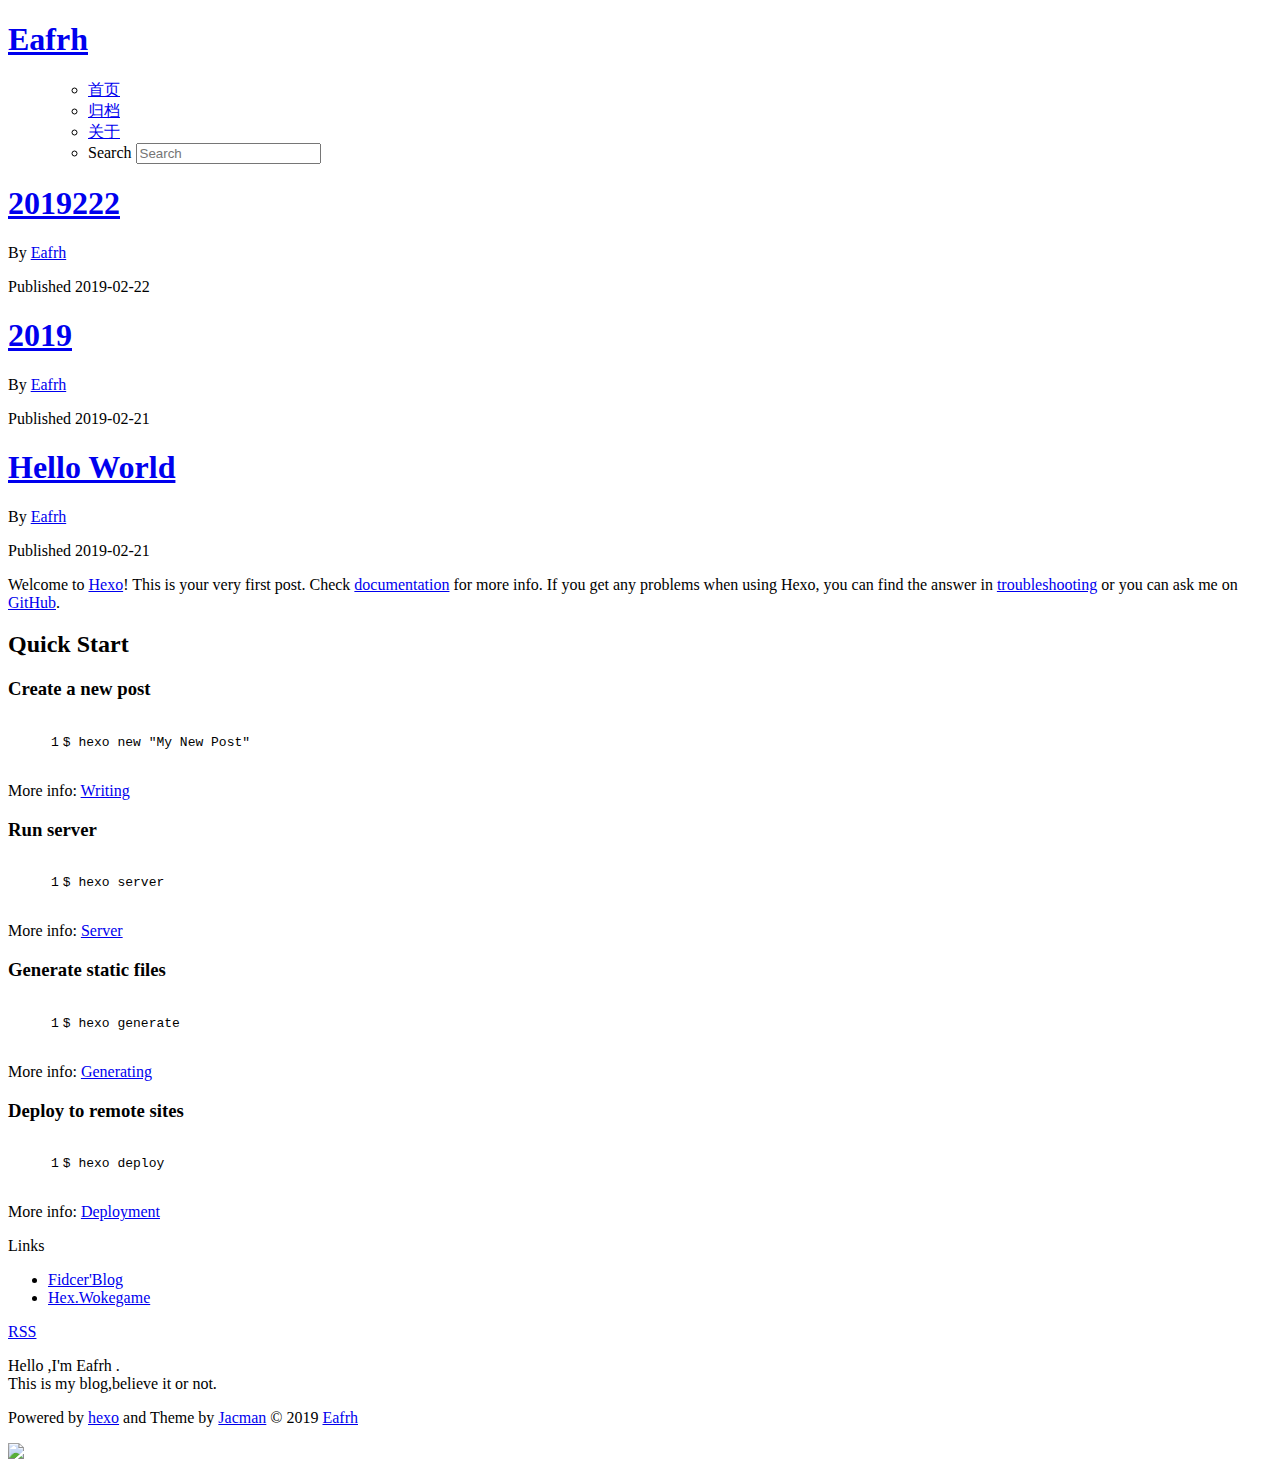
==== index.html @ 582aca59 "Site updated: 2019-02-23 19:13:22" ====
<!DOCTYPE HTML>
<html>
<head><meta name="generator" content="Hexo 3.8.0">
  <meta charset="UTF-8">
  
    <title>Eafrh</title>
    <meta name="viewport" content="width=device-width, initial-scale=1,user-scalable=no">
    
    <meta name="author" content="Eafrh">
    

    
    <meta property="og:type" content="website">
<meta property="og:title" content="Eafrh">
<meta property="og:url" content="http://yoursite.com/index.html">
<meta property="og:site_name" content="Eafrh">
<meta property="og:locale" content="default">
<meta name="twitter:card" content="summary">
<meta name="twitter:title" content="Eafrh">

    
    <link rel="alternative" href="/atom.xml" title="Eafrh" type="application/atom+xml">
    
    
    <link rel="icon" href="/img/earth.ico">
    
    
    <link rel="apple-touch-icon" href="/img/earth.icns">
    <link rel="apple-touch-icon-precomposed" href="/img/earth.icns">
    
    <link rel="stylesheet" href="/css/style.css">
</head>
</html>
  <body>
    <header>
      
<div>
		
			<div id="textlogo">
				<h1 class="site-name"><a href="/" title="Eafrh">Eafrh</a></h1>
				<h2 class="blog-motto"></h2>
			</div>
			<div class="navbar"><a class="navbutton navmobile" href="#" title="Menu">
			</a></div>
			<nav class="animated">
				<ul>
					<ul>
					 
						<li><a href="/">首页</a></li>
					
						<li><a href="/archives">归档</a></li>
					
						<li><a href="/about">关于</a></li>
					
					<li>
 					
					<form class="search" action="//google.com/search" method="get" accept-charset="utf-8">
						<label>Search</label>
						<input type="search" id="search" name="q" autocomplete="off" maxlength="20" placeholder="Search">
						<input type="hidden" name="q" value="site:yoursite.com">
					</form>
					
					</li>
				</ul>
			</ul></nav>			
</div>
    </header>
    <div id="container">
      <div id="main">

   
    
    <article class="post-expand post" itemprop="articleBody"> 
        <header class="article-info clearfix">
  <h1 itemprop="name">
    
      <a href="/2019/02/22/2019222/" title="2019222" itemprop="url">2019222</a>
  </h1>
  <p class="article-author">By
       
		<a href="/about" title="Eafrh" target="_blank" itemprop="author">Eafrh</a>
		
  </p><p class="article-time">
    <time datetime="2019-02-21T16:17:32.000Z" itemprop="datePublished"> Published 2019-02-22</time>
    
  </p>
</header>
    <div class="article-content">
        
        
        
        
        <p class="article-more-link">
          
       </p>
    </div>
    <footer class="article-footer clearfix">
<div class="article-catetags">


</div>




<div class="comments-count">
	
</div>

</footer>


    </article>






   
    
    <article class="post-expand post" itemprop="articleBody"> 
        <header class="article-info clearfix">
  <h1 itemprop="name">
    
      <a href="/2019/02/21/2019/" title="2019" itemprop="url">2019</a>
  </h1>
  <p class="article-author">By
       
		<a href="/about" title="Eafrh" target="_blank" itemprop="author">Eafrh</a>
		
  </p><p class="article-time">
    <time datetime="2019-02-21T15:15:10.000Z" itemprop="datePublished"> Published 2019-02-21</time>
    
  </p>
</header>
    <div class="article-content">
        
        
        
        
        <p class="article-more-link">
          
       </p>
    </div>
    <footer class="article-footer clearfix">
<div class="article-catetags">


</div>




<div class="comments-count">
	
</div>

</footer>


    </article>






   
    
    <article class="post-expand post" itemprop="articleBody"> 
        <header class="article-info clearfix">
  <h1 itemprop="name">
    
      <a href="/2019/02/21/hello-world/" title="Hello World" itemprop="url">Hello World</a>
  </h1>
  <p class="article-author">By
       
		<a href="/about" title="Eafrh" target="_blank" itemprop="author">Eafrh</a>
		
  </p><p class="article-time">
    <time datetime="2019-02-21T15:05:26.982Z" itemprop="datePublished"> Published 2019-02-21</time>
    
  </p>
</header>
    <div class="article-content">
        
        <p>Welcome to <a href="https://hexo.io/" target="_blank" rel="noopener">Hexo</a>! This is your very first post. Check <a href="https://hexo.io/docs/" target="_blank" rel="noopener">documentation</a> for more info. If you get any problems when using Hexo, you can find the answer in <a href="https://hexo.io/docs/troubleshooting.html" target="_blank" rel="noopener">troubleshooting</a> or you can ask me on <a href="https://github.com/hexojs/hexo/issues" target="_blank" rel="noopener">GitHub</a>.</p>
<h2 id="Quick-Start"><a href="#Quick-Start" class="headerlink" title="Quick Start"></a>Quick Start</h2><h3 id="Create-a-new-post"><a href="#Create-a-new-post" class="headerlink" title="Create a new post"></a>Create a new post</h3><figure class="highlight bash"><table><tr><td class="gutter"><pre><span class="line">1</span><br></pre></td><td class="code"><pre><span class="line">$ hexo new <span class="string">"My New Post"</span></span><br></pre></td></tr></table></figure>
<p>More info: <a href="https://hexo.io/docs/writing.html" target="_blank" rel="noopener">Writing</a></p>
<h3 id="Run-server"><a href="#Run-server" class="headerlink" title="Run server"></a>Run server</h3><figure class="highlight bash"><table><tr><td class="gutter"><pre><span class="line">1</span><br></pre></td><td class="code"><pre><span class="line">$ hexo server</span><br></pre></td></tr></table></figure>
<p>More info: <a href="https://hexo.io/docs/server.html" target="_blank" rel="noopener">Server</a></p>
<h3 id="Generate-static-files"><a href="#Generate-static-files" class="headerlink" title="Generate static files"></a>Generate static files</h3><figure class="highlight bash"><table><tr><td class="gutter"><pre><span class="line">1</span><br></pre></td><td class="code"><pre><span class="line">$ hexo generate</span><br></pre></td></tr></table></figure>
<p>More info: <a href="https://hexo.io/docs/generating.html" target="_blank" rel="noopener">Generating</a></p>
<h3 id="Deploy-to-remote-sites"><a href="#Deploy-to-remote-sites" class="headerlink" title="Deploy to remote sites"></a>Deploy to remote sites</h3><figure class="highlight bash"><table><tr><td class="gutter"><pre><span class="line">1</span><br></pre></td><td class="code"><pre><span class="line">$ hexo deploy</span><br></pre></td></tr></table></figure>
<p>More info: <a href="https://hexo.io/docs/deployment.html" target="_blank" rel="noopener">Deployment</a></p>

        
        
        <p class="article-more-link">
          
       </p>
    </div>
    <footer class="article-footer clearfix">
<div class="article-catetags">


</div>




<div class="comments-count">
	
</div>

</footer>


    </article>







</div>
      <div class="openaside"><a class="navbutton" href="#" title="Show Sidebar"></a></div>

<div id="asidepart">
<div class="closeaside"><a class="closebutton" href="#" title="Hide Sidebar"></a></div>
<aside class="clearfix">

  


  

  

  <div class="linkslist">
  <p class="asidetitle">Links</p>
    <ul>
        
          <li>
            
            	<a href="https://vuln.top" target="_blank" title="A student">Fidcer&#39;Blog</a>
            
          </li>
        
          <li>
            
            	<a href="http://hex.wokegame.com" target="_blank" title="Hex.Wokegame">Hex.Wokegame</a>
            
          </li>
        
    </ul>
</div>

  


  <div class="rsspart">
	<a href="/atom.xml" target="_blank" title="rss">RSS</a>
</div>

</aside>
</div>
    </div>
    <footer><div id="footer">
	
	<div class="line">
		<span></span>
		<div class="author"></div>
	</div>
	
	
	<section class="info">
		<p> Hello ,I&#39;m Eafrh . <br>
			This is my blog,believe it or not.</p>
	</section>
	 
	<div class="social-font">
		
		
		
		
		
		
		
		
		
		
	</div>
			
		

		<p class="copyright">
		Powered by <a href="http://hexo.io" target="_blank" title="hexo">hexo</a> and Theme by <a href="https://github.com/wuchong/jacman" target="_blank" title="Jacman">Jacman</a> © 2019 
		
		<a href="/about" target="_blank" title="Eafrh">Eafrh</a>
		
		
		</p>
</div>
</footer>
    <script src="/js/jquery-2.0.3.min.js"></script>
<script src="/js/jquery.imagesloaded.min.js"></script>
<script src="/js/gallery.js"></script>
<script src="/js/jquery.qrcode-0.12.0.min.js"></script>

<script type="text/javascript">
$(document).ready(function(){ 
  $('.navbar').click(function(){
    $('header nav').toggleClass('shownav');
  });
  var myWidth = 0;
  function getSize(){
    if( typeof( window.innerWidth ) == 'number' ) {
      myWidth = window.innerWidth;
    } else if( document.documentElement && document.documentElement.clientWidth) {
      myWidth = document.documentElement.clientWidth;
    };
  };
  var m = $('#main'),
      a = $('#asidepart'),
      c = $('.closeaside'),
      o = $('.openaside');
  c.click(function(){
    a.addClass('fadeOut').css('display', 'none');
    o.css('display', 'block').addClass('fadeIn');
    m.addClass('moveMain');
  });
  o.click(function(){
    o.css('display', 'none').removeClass('beforeFadeIn');
    a.css('display', 'block').removeClass('fadeOut').addClass('fadeIn');      
    m.removeClass('moveMain');
  });
  $(window).scroll(function(){
    o.css("top",Math.max(80,260-$(this).scrollTop()));
  });
  
  $(window).resize(function(){
    getSize(); 
    if (myWidth >= 1024) {
      $('header nav').removeClass('shownav');
    }else{
      m.removeClass('moveMain');
      a.css('display', 'block').removeClass('fadeOut');
      o.css('display', 'none');
        
    }
  });
});
</script>












<link rel="stylesheet" href="/fancybox/jquery.fancybox.css" media="screen" type="text/css">
<script src="/fancybox/jquery.fancybox.pack.js"></script>
<script type="text/javascript">
$(document).ready(function(){ 
  $('.article-content').each(function(i){
    $(this).find('img').each(function(){
      if ($(this).parent().hasClass('fancybox')) return;
      var alt = this.alt;
      if (alt) $(this).after('<span class="caption">' + alt + '</span>');
      $(this).wrap('<a href="' + this.src + '" title="' + alt + '" class="fancybox"></a>');
    });
    $(this).find('.fancybox').each(function(){
      $(this).attr('rel', 'article' + i);
    });
  });
  if($.fancybox){
    $('.fancybox').fancybox();
  }
}); 
</script>



<!-- Analytics Begin -->





<!-- Analytics End -->

<!-- Totop Begin -->

	<div id="totop">
	<a title="Back to Top"><img src="/img/scrollup.png"></a>
	</div>
	<script src="/js/totop.js"></script>

<!-- Totop End -->

<!-- MathJax Begin -->
<!-- mathjax config similar to math.stackexchange -->


<!-- MathJax End -->

<!-- Tiny_search Begin -->

<!-- Tiny_search End -->

  </body>
 </html>
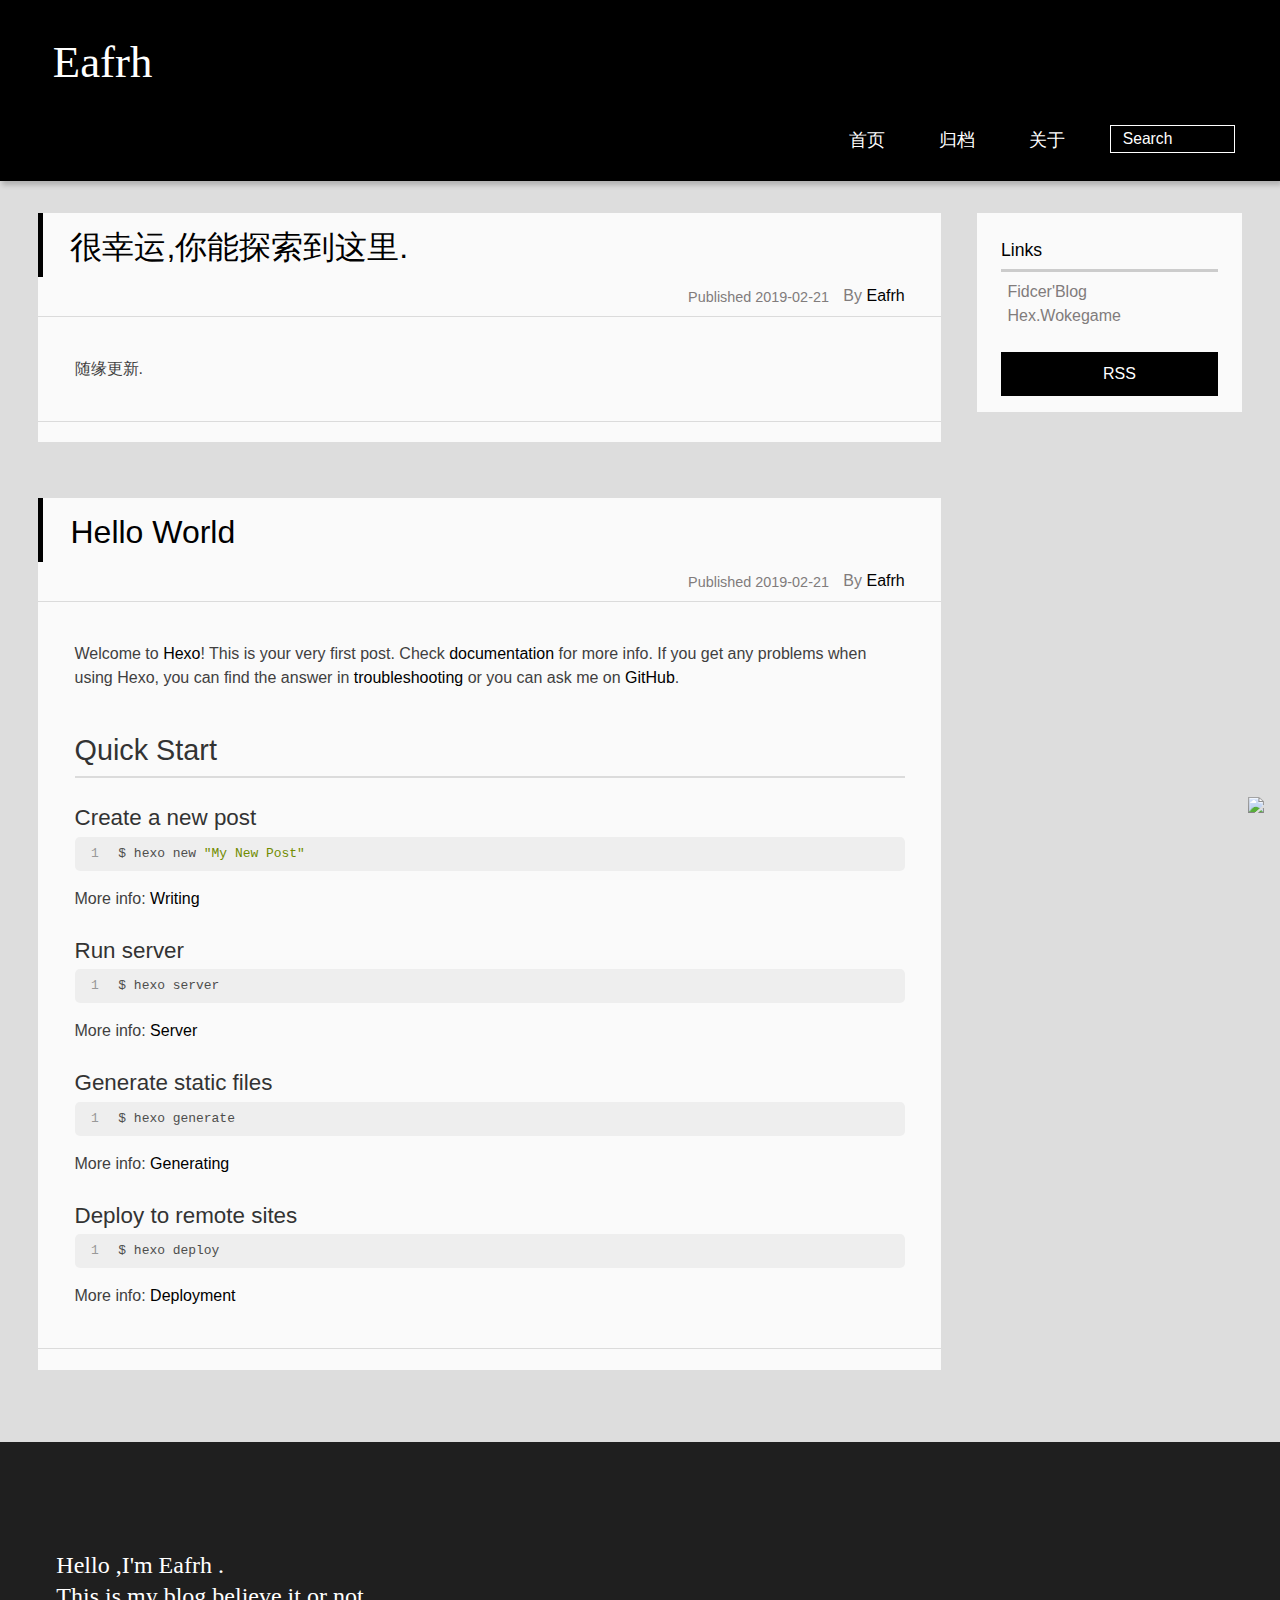
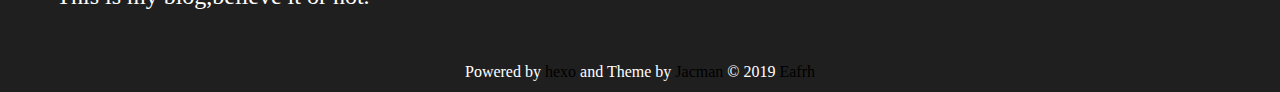
==== commit 88b2908d: "Site updated: 2019-02-23 19:33:35" ====
--- a/index.html
+++ b/index.html
@@ -75,69 +75,21 @@
         <header class="article-info clearfix">
   <h1 itemprop="name">
     
-      <a href="/2019/02/22/2019222/" title="2019222" itemprop="url">2019222</a>
+      <a href="/2019/02/21/2019/" title="很幸运,你能探索到这里." itemprop="url">很幸运,你能探索到这里.</a>
   </h1>
   <p class="article-author">By
        
 		<a href="/about" title="Eafrh" target="_blank" itemprop="author">Eafrh</a>
 		
   </p><p class="article-time">
-    <time datetime="2019-02-21T16:17:32.000Z" itemprop="datePublished"> Published 2019-02-22</time>
+    <time datetime="2019-02-21T15:15:10.000Z" itemprop="datePublished"> Published 2019-02-21</time>
     
   </p>
 </header>
     <div class="article-content">
         
-        
-        
-        
-        <p class="article-more-link">
-          
-       </p>
-    </div>
-    <footer class="article-footer clearfix">
-<div class="article-catetags">
-
-
-</div>
-
-
-
-
-<div class="comments-count">
-	
-</div>
-
-</footer>
-
-
-    </article>
-
-
-
-
-
-
-   
-    
-    <article class="post-expand post" itemprop="articleBody"> 
-        <header class="article-info clearfix">
-  <h1 itemprop="name">
-    
-      <a href="/2019/02/21/2019/" title="2019" itemprop="url">2019</a>
-  </h1>
-  <p class="article-author">By
-       
-		<a href="/about" title="Eafrh" target="_blank" itemprop="author">Eafrh</a>
-		
-  </p><p class="article-time">
-    <time datetime="2019-02-21T15:15:10.000Z" itemprop="datePublished"> Published 2019-02-21</time>
-    
-  </p>
-</header>
-    <div class="article-content">
-        
-        
+        <p>随缘更新.</p>
+
         
         
         <p class="article-more-link">
@@ -259,9 +211,6 @@
     </ul>
 </div>
 
-  
-
-
   <div class="rsspart">
 	<a href="/atom.xml" target="_blank" title="rss">RSS</a>
 </div>
@@ -270,11 +219,6 @@
 </div>
     </div>
     <footer><div id="footer">
-	
-	<div class="line">
-		<span></span>
-		<div class="author"></div>
-	</div>
 	
 	
 	<section class="info">
--- a/css/style.css
+++ b/css/style.css
@@ -0,0 +1,2360 @@
+html,
+body,
+div,
+span,
+applet,
+object,
+iframe,
+h1,
+h2,
+h3,
+h4,
+h5,
+h6,
+p,
+blockquote,
+pre,
+a,
+abbr,
+acronym,
+address,
+big,
+cite,
+code,
+del,
+dfn,
+em,
+img,
+ins,
+kbd,
+q,
+s,
+samp,
+small,
+strike,
+strong,
+sub,
+sup,
+tt,
+var,
+dl,
+dt,
+dd,
+ol,
+ul,
+li,
+fieldset,
+form,
+label,
+legend,
+table,
+caption,
+tbody,
+tfoot,
+thead,
+tr,
+th,
+td {
+  margin: 0;
+  padding: 0;
+  border: 0;
+  outline: 0;
+  font-weight: inherit;
+  font-style: inherit;
+  font-family: inherit;
+  font-size: 100%;
+  vertical-align: baseline;
+}
+body {
+  line-height: 1;
+  color: #000;
+  background: #fff;
+}
+ol,
+ul {
+  list-style: none;
+}
+table {
+  border-collapse: separate;
+  border-spacing: 0;
+  vertical-align: middle;
+}
+caption,
+th,
+td {
+  text-align: left;
+  font-weight: normal;
+  vertical-align: middle;
+}
+a img {
+  border: none;
+}
+/* custom Font*/
+@font-face {
+  font-family: "covered_by_your_graceregular";
+  font-weight: normal;
+  font-style: normal;
+  src: url("../font/coveredbyyourgrace-webfont.eot");
+  src: url("../font/coveredbyyourgrace-webfont.eot?#iefix") format('embedded-opentype'), url("../font/coveredbyyourgrace-webfont.svg#covered_by_your_graceregular") format('svg'), url("../font/coveredbyyourgrace-webfont.woff") format('woff'), url("../font/coveredbyyourgrace-webfont.ttf") format('truetype');
+}
+/* icon Font */
+@font-face {
+  font-family: "FontAwesome";
+  font-style: normal;
+  font-weight: normal;
+  src: url("../font/fontawesome-webfont.eot?v=#4.0.3");
+  src: url("../font/fontawesome-webfont.eot?#iefix&v=#4.0.3") format("embedded-opentype"), url("../font/fontawesome-webfont.woff?v=#4.0.3") format("woff"), url("../font/fontawesome-webfont.ttf?v=#4.0.3") format("truetype"), url("../font/fontawesome-webfont.svg#fontawesomeregular?v=#4.0.3") format("svg");
+}
+@font-face {
+  font-family: "fontdiao";
+  font-weight: normal;
+  font-style: normal;
+  src: url("../font/fontdiao.eot");
+  src: url("../font/fontdiao.eot?#iefix") format('embedded-opentype'), url("../font/fontdiao.svg#fontdiao") format('svg'), url("../font/fontdiao.woff") format('woff'), url("../font/fontdiao.ttf") format('truetype');
+}
+/* Public style */
+* {
+  -webkit-margin-before: 0;
+  -webkit-margin-after: 0;
+}
+body {
+  background: #ddd;
+  font-family: "Helvetica Neue", "Helvetica", "Microsoft YaHei", "WenQuanYi Micro Hei", Arial, sans-serif;
+  font-size: 100%;
+  color: #817c7c;
+  line-height: 1.5;
+  min-height: 100vh;
+  display: -webkit-flex;
+  display: -webkit-box;
+  display: -moz-box;
+  display: -webkit-flex;
+  display: -ms-flexbox;
+  display: box;
+  display: flex;
+  -webkit-flex-direction: column;
+  -webkit-box-orient: vertical;
+  -moz-box-orient: vertical;
+  -o-box-orient: vertical;
+  -webkit-flex-direction: column;
+  -ms-flex-direction: column;
+  flex-direction: column;
+}
+iframe {
+  margin-top: 10px;
+}
+small {
+  font-size: 80%;
+}
+sub,
+sup {
+  font-size: 75%;
+  line-height: 0;
+  position: relative;
+  vertical-align: baseline;
+}
+sup {
+  top: -0.5em;
+  padding-left: 0.3em;
+}
+sub {
+  bottom: -0.25em;
+}
+a {
+  text-decoration: none;
+  color: #817c7c;
+}
+a:hover,
+a:focus {
+  outline: 0;
+  text-decoration: none;
+  -webkit-transition: color 0.25s, background 0.5s;
+  -moz-transition: color 0.25s, background 0.5s;
+  -o-transition: color 0.25s, background 0.5s;
+  -ms-transition: color 0.25s, background 0.5s;
+  transition: color 0.25s, background 0.5s;
+}
+a:hover:before {
+  -webkit-transition: color 0.25s, background 0.5s;
+  -moz-transition: color 0.25s, background 0.5s;
+  -o-transition: color 0.25s, background 0.5s;
+  -ms-transition: color 0.25s, background 0.5s;
+  transition: color 0.25s, background 0.5s;
+}
+input:focus {
+  outline: none;
+}
+input,
+button {
+  margin: 0;
+  padding: 0;
+}
+input::-moz-focus-inner,
+button::-moz-focus-inner {
+  border: 0;
+  padding: 0;
+}
+h1 {
+  font-size: 1.5em;
+}
+.fa {
+  display: inline-block;
+  font-family: FontAwesome;
+  font-style: normal;
+  font-weight: normal;
+  line-height: 1;
+  -webkit-font-smoothing: antialiased;
+  -moz-osx-font-smoothing: grayscale;
+}
+.clearfix {
+  zoom: 1;
+}
+.clearfix:before,
+.clearfix:after {
+  content: "";
+  display: table;
+}
+.clearfix:after {
+  clear: both;
+}
+::-webkit-input-placeholder {
+  color: #fff;
+  padding: 2px 0 0 4px;
+}
+::-moz-placeholder {
+  color: #fff;
+  padding: 2px 0 0 4px;
+}
+:-ms-input-placeholder {
+  color: #fff;
+  padding: 2px 0 0 4px;
+}
+::-webkit-input-placeholder::before {
+  font-family: "FontAwesome";
+  -webkit-font-smoothing: antialiased;
+  -moz-osx-font-smoothing: grayscale;
+  content: "\f002";
+  padding-right: 4px;
+}
+::-moz-placeholder:before {
+  font-family: "FontAwesome";
+  -webkit-font-smoothing: antialiased;
+  -moz-osx-font-smoothing: grayscale;
+  content: "\f002";
+  padding-right: 4px;
+}
+:-ms-input-placeholder::before {
+  font-family: "FontAwesome";
+  -webkit-font-smoothing: antialiased;
+  -moz-osx-font-smoothing: grayscale;
+  content: "\f002";
+  padding-right: 4px;
+}
+input[type="search"]::-webkit-search-cancel-button,
+input[type="search"]::-webkit-search-decoration {
+  -webkit-appearance: none;
+}
+::-webkit-search-cancel-button:after {
+  font-family: "FontAwesome";
+  -webkit-font-smoothing: antialiased;
+  -moz-osx-font-smoothing: grayscale;
+  content: '\f00d';
+  color: #fff;
+  padding-right: 4px;
+}
+/* css3 animate */
+.animated {
+  -webkit-animation-fill-mode: both;
+  -moz-animation-fill-mode: both;
+  -o-animation-fill-mode: both;
+  -ms-animation-fill-mode: both;
+  animation-fill-mode: both;
+  -webkit-animation-duration: 1s;
+  -moz-animation-duration: 1s;
+  -o-animation-duration: 1s;
+  -ms-animation-duration: 1s;
+  animation-duration: 1s;
+}
+@-webkit-keyframes fadeIn {
+  0% {
+    opacity: 0;
+    -ms-filter: "progid:DXImageTransform.Microsoft.Alpha(Opacity=0)";
+    filter: alpha(opacity=0);
+  }
+  100% {
+    opacity: 1;
+    -ms-filter: none;
+    filter: none;
+  }
+}
+.fadeIn {
+  -webkit-animation-name: fadeIn;
+  -moz-animation-name: fadeIn;
+  -o-animation-name: fadeIn;
+  -ms-animation-name: fadeIn;
+  animation-name: fadeIn;
+}
+.fadeOut {
+  -webkit-animation-name: fadeOut;
+  -moz-animation-name: fadeOut;
+  -o-animation-name: fadeOut;
+  -ms-animation-name: fadeOut;
+  animation-name: fadeOut;
+}
+@-moz-keyframes fadeInDown {
+  0% {
+    opacity: 0;
+    -ms-filter: "progid:DXImageTransform.Microsoft.Alpha(Opacity=0)";
+    filter: alpha(opacity=0);
+    -webkit-transform: translateY(-20px);
+    -moz-transform: translateY(-20px);
+    -o-transform: translateY(-20px);
+    -ms-transform: translateY(-20px);
+    transform: translateY(-20px);
+  }
+  100% {
+    opacity: 1;
+    -ms-filter: none;
+    filter: none;
+    -webkit-transform: translateY(0);
+    -moz-transform: translateY(0);
+    -o-transform: translateY(0);
+    -ms-transform: translateY(0);
+    transform: translateY(0);
+  }
+}
+@-webkit-keyframes fadeInDown {
+  0% {
+    opacity: 0;
+    -ms-filter: "progid:DXImageTransform.Microsoft.Alpha(Opacity=0)";
+    filter: alpha(opacity=0);
+    -webkit-transform: translateY(-20px);
+    -moz-transform: translateY(-20px);
+    -o-transform: translateY(-20px);
+    -ms-transform: translateY(-20px);
+    transform: translateY(-20px);
+  }
+  100% {
+    opacity: 1;
+    -ms-filter: none;
+    filter: none;
+    -webkit-transform: translateY(0);
+    -moz-transform: translateY(0);
+    -o-transform: translateY(0);
+    -ms-transform: translateY(0);
+    transform: translateY(0);
+  }
+}
+@-o-keyframes fadeInDown {
+  0% {
+    opacity: 0;
+    -ms-filter: "progid:DXImageTransform.Microsoft.Alpha(Opacity=0)";
+    filter: alpha(opacity=0);
+    -webkit-transform: translateY(-20px);
+    -moz-transform: translateY(-20px);
+    -o-transform: translateY(-20px);
+    -ms-transform: translateY(-20px);
+    transform: translateY(-20px);
+  }
+  100% {
+    opacity: 1;
+    -ms-filter: none;
+    filter: none;
+    -webkit-transform: translateY(0);
+    -moz-transform: translateY(0);
+    -o-transform: translateY(0);
+    -ms-transform: translateY(0);
+    transform: translateY(0);
+  }
+}
+@keyframes fadeInDown {
+  0% {
+    opacity: 0;
+    -ms-filter: "progid:DXImageTransform.Microsoft.Alpha(Opacity=0)";
+    filter: alpha(opacity=0);
+    -webkit-transform: translateY(-20px);
+    -moz-transform: translateY(-20px);
+    -o-transform: translateY(-20px);
+    -ms-transform: translateY(-20px);
+    transform: translateY(-20px);
+  }
+  100% {
+    opacity: 1;
+    -ms-filter: none;
+    filter: none;
+    -webkit-transform: translateY(0);
+    -moz-transform: translateY(0);
+    -o-transform: translateY(0);
+    -ms-transform: translateY(0);
+    transform: translateY(0);
+  }
+}
+body >header {
+  width: 100%;
+  -webkit-box-shadow: 2px 4px 5px rgba(3,3,3,0.2);
+  box-shadow: 2px 4px 5px rgba(3,3,3,0.2);
+  background: url("../") center #000;
+  color: #fff;
+  padding: 1em 0 0.8em;
+}
+@media only screen and (min-width: 1024px) {
+  body >header {
+    padding: 1.8em 0 1.5em;
+  }
+}
+body >header >div {
+  width: 95%;
+  margin: 0 auto;
+  position: relative;
+  overflow: hidden;
+}
+@media only screen and (min-width: 1024px) {
+  body >header >div {
+    width: 93%;
+  }
+}
+body >header a {
+  display: block;
+  color: #fff;
+}
+#imglogo {
+  float: left;
+  width: 4em;
+  height: 4em;
+}
+@media only screen and (min-width: 768px) {
+  #imglogo {
+    width: 5em;
+  }
+}
+@media only screen and (min-width: 1024px) {
+  #imglogo {
+    width: 5.5em;
+  }
+}
+#imglogo img {
+  width: 4em;
+}
+@media only screen and (min-width: 768px) {
+  #imglogo img {
+    width: 5em;
+  }
+}
+@media only screen and (min-width: 1024px) {
+  #imglogo img {
+    width: 5.5em;
+  }
+}
+#textlogo {
+  float: left;
+  width: 75%;
+  margin-left: 0.5em;
+}
+#textlogo h1.site-name {
+  width: 86%;
+  font-family: "covered_by_your_graceregular";
+  font-size: 200%;
+  line-height: 1.5;
+  -webkit-font-smoothing: antialiased;
+  -moz-osx-font-smoothing: grayscale;
+}
+@media only screen and (min-width: 768px) {
+  #textlogo h1.site-name {
+    font-size: 240%;
+  }
+}
+@media only screen and (min-width: 1024px) {
+  #textlogo h1.site-name {
+    font-size: 280%;
+  }
+}
+#textlogo h2.blog-motto {
+  font-size: 0.7em;
+  font-weight: normal;
+}
+@media only screen and (min-width: 768px) {
+  #textlogo h2.blog-motto {
+    font-size: 100%;
+  }
+}
+@media only screen and (min-width: 1024px) {
+  #textlogo h2.blog-motto {
+    font-size: 110%;
+  }
+}
+.navbar {
+  position: absolute;
+  width: 2em;
+  right: 0em;
+  top: 1em;
+  padding: 0.5em;
+}
+@media only screen and (min-width: 1024px) {
+  .navbar {
+    display: none;
+  }
+}
+.navbutton::before {
+  font-family: "FontAwesome";
+  -webkit-font-smoothing: antialiased;
+  -moz-osx-font-smoothing: grayscale;
+  content: "\f0c9";
+}
+.navmobile::before {
+  padding-left: 1em;
+}
+header nav {
+  float: left;
+  width: 100%;
+  font-size: 112.5%;
+  padding-top: 0.5em;
+  max-height: 0.01em;
+  -webkit-transition: max-height 1s ease-out;
+  -moz-transition: max-height 1s ease-out;
+  -o-transition: max-height 1s ease-out;
+  -ms-transition: max-height 1s ease-out;
+  transition: max-height 1s ease-out;
+}
+@media only screen and (min-width: 568px) {
+  header nav {
+    width: 50%;
+  }
+}
+@media only screen and (min-width: 1024px) {
+  header nav {
+    float: right;
+    width: auto;
+    margin-top: 1em;
+    max-height: none;
+  }
+}
+@media only screen and (min-width: 1024px) {
+  header nav ul {
+    float: right;
+  }
+}
+@media only screen and (min-width: 1024px) {
+  header nav ul li {
+    float: left;
+  }
+}
+header nav ul li a {
+  padding: 0.2em 0 0.2em 1em;
+}
+@media only screen and (min-width: 1024px) {
+  header nav ul li a {
+    padding: 0.2em 1.5em;
+  }
+}
+header nav ul li a:hover {
+  background: #000;
+  color: #e9cd4c;
+}
+.shownav {
+  max-height: 40em;
+}
+.search {
+  padding: 0.1em 0 0 1em;
+}
+.search input {
+  -webkit-appearance: textfield;
+  font-size: 0.87em;
+  line-height: 1.7;
+  border: 1px solid #fff;
+  color: #fff;
+  background: transparent;
+  width: 80%;
+  padding-left: 0.5em;
+}
+@media only screen and (min-width: 1024px) {
+  .search input {
+    width: 8em;
+    -webkit-transition: 0.5s width;
+    -moz-transition: 0.5s width;
+    -o-transition: 0.5s width;
+    -ms-transition: 0.5s width;
+    transition: 0.5s width;
+  }
+  .search input:focus {
+    width: 15em;
+  }
+}
+.search label {
+  display: none;
+}
+/* index layout */
+#container {
+  -webkit-flex: 1;
+  width: 95%;
+  margin: 0 auto;
+  overflow: hidden;
+}
+@media only screen and (min-width: 768px) {
+  #container {
+    width: 96%;
+  }
+}
+@media only screen and (min-width: 1024px) {
+  #container {
+    width: 94%;
+  }
+}
+@media only screen and (min-width: 1560px) {
+  #container {
+    width: 82%;
+  }
+}
+#main {
+  margin: 1em 0 0;
+  line-height: 1.8;
+}
+@media only screen and (min-width: 1024px) {
+  #main {
+    margin: 2em 0 0;
+    width: 75%;
+    float: left;
+    -webkit-transition: margin 0.5s ease-out;
+    -moz-transition: margin 0.5s ease-out;
+    -o-transition: margin 0.5s ease-out;
+    -ms-transition: margin 0.5s ease-out;
+    transition: margin 0.5s ease-out;
+  }
+}
+#main section.post {
+  background: #fafafa;
+  margin-bottom: 0.125em;
+}
+#main section.post a {
+  display: block;
+  border-left: 0.5em solid #ccc;
+  -webkit-transition: border-left 0.45s;
+  -moz-transition: border-left 0.45s;
+  -o-transition: border-left 0.45s;
+  -ms-transition: border-left 0.45s;
+  transition: border-left 0.45s;
+  padding: 0.5em;
+}
+@media only screen and (min-width: 768px) {
+  #main section.post a {
+    padding: 1em;
+  }
+}
+#main section.post a:hover {
+  border-left: 0.5em solid #000;
+}
+#main section.post a h1 {
+  color: #000;
+  line-height: 2;
+}
+#main section.post a p {
+  color: #817c7c;
+}
+#main section.post a time {
+  color: #817c7c;
+  display: block;
+  margin: 0.5em 0;
+  font-size: 0.9em;
+}
+#main article.post-expand {
+  background: #fafafa;
+  margin-bottom: 3.5em;
+}
+#main article.post-expand .img-logo {
+  max-width: 180px;
+  max-height: 96px;
+  display: block !important;
+  margin-right: 0.7em;
+  margin-left: 0.7em;
+  padding: 0;
+  float: right;
+  clear: right;
+}
+#main article.post-expand .img-topic {
+  max-width: 300px;
+  max-height: 1800px;
+  display: block !important;
+  margin-left: 0.7em;
+  margin-right: 0.7em;
+  padding: 0;
+  float: right;
+  clear: right;
+}
+#main article.post-expand .article-more-link a {
+  display: inline-block;
+  line-height: 1em;
+  padding: 6px 15px;
+  border-radius: 15px;
+  background: #ddd;
+  color: #817c7c;
+  text-decoration: none;
+}
+#main article.post-expand .article-more-link a:hover {
+  background: #000;
+  color: #fff;
+  text-decoration: none;
+}
+#archive-page section.post a {
+  font-size: 0.9em;
+  padding: 0.5em !important;
+}
+@media only screen and (min-width: 768px) {
+  #archive-page section.post a time {
+    padding-left: 1em;
+  }
+}
+.moveMain {
+  margin-left: 10% !important;
+}
+.unexpand .prev {
+  border-left: 0.5em solid #ccc;
+}
+.unexpand .prev:hover {
+  border-left: 0.5em solid #000;
+}
+#page-nav {
+  background: #fafafa;
+  text-align: center;
+  overflow: hidden;
+}
+#page-nav a {
+  display: inline-block;
+  padding: 0.5em 1em;
+}
+#page-nav a {
+  color: #000;
+}
+#page-nav a:hover {
+  background: #ccc;
+  color: #000;
+}
+#page-nav .prev {
+  float: left;
+  -webkit-transition: border-left 0.5s;
+  -moz-transition: border-left 0.5s;
+  -o-transition: border-left 0.5s;
+  -ms-transition: border-left 0.5s;
+  transition: border-left 0.5s;
+}
+#page-nav .prev span:before {
+  font-family: "FontAwesome";
+  -webkit-font-smoothing: antialiased;
+  -moz-osx-font-smoothing: grayscale;
+  content: "\f053";
+  padding-right: 0.5em;
+}
+#page-nav .next {
+  float: right;
+}
+#page-nav .next span:before {
+  font-family: "FontAwesome";
+  -webkit-font-smoothing: antialiased;
+  -moz-osx-font-smoothing: grayscale;
+  content: "\f054";
+  padding-left: 0.5em;
+}
+#page-nav .page-number {
+  display: none;
+  padding: 0.5em 1em;
+}
+@media only screen and (min-width: 768px) {
+  #page-nav .page-number {
+    display: inline-block;
+  }
+}
+#page-nav .current {
+  color: #b8b8b8;
+  font-weight: bold;
+}
+#page-nav .space {
+  color: #000;
+}
+/* page layout */
+@media only screen and (min-width: 1024px) {
+  .page {
+    margin-left: 10% !important;
+  }
+}
+/* archive layout */
+.category-icon:before,
+.tag-icon:before,
+.archive-icon:before {
+  font-family: "FontAwesome";
+  -webkit-font-smoothing: antialiased;
+  -moz-osx-font-smoothing: grayscale;
+  color: #ccc;
+  font-size: 100%;
+  padding-right: 0.3em;
+}
+.category-icon:before {
+  content: "\f07b";
+}
+.tag-icon:before {
+  content: "\f02c";
+}
+.archive-icon:before {
+  content: "\f187";
+}
+.archive-title {
+  margin: 1em 0;
+  padding: 2em;
+  background: #fafafa;
+  border-left: 0.5em solid #ccc;
+}
+@media only screen and (min-width: 1024px) {
+  .archive-title {
+    margin: 2em 0;
+    width: 18.5%;
+    padding-left: 0.5%;
+    float: left;
+  }
+}
+.archive-title h2 {
+  width: 90%;
+  color: #000;
+  font-size: 120%;
+}
+.archive-title a {
+  color: #000;
+  -webkit-transition: color 0.5s;
+  -moz-transition: color 0.5s;
+  -o-transition: color 0.5s;
+  -ms-transition: color 0.5s;
+  transition: color 0.5s;
+}
+.archive-title a:hover {
+  color: #000;
+  -webkit-transition: color 0.5s;
+  -moz-transition: color 0.5s;
+  -o-transition: color 0.5s;
+  -ms-transition: color 0.5s;
+  transition: color 0.5s;
+}
+.current {
+  color: #ea6753 !important;
+}
+@media only screen and (min-width: 768px) {
+  .archive-part {
+    min-height: 200px;
+  }
+}
+@media only screen and (min-width: 1024px) {
+  .archive-part {
+    float: right;
+    margin-left: 2% !important;
+  }
+}
+.archive-part section.post {
+  width: 100%;
+}
+.archive-part section.post time {
+  font-size: 1.1em !important;
+  float: left;
+}
+@media only screen and (max-width: 568px) {
+  .archive-part section.post time {
+    width: 100%;
+  }
+}
+@media only screen and (min-width: 568px) {
+  .archive-part section.post time {
+    width: 20%;
+  }
+}
+@media only screen and (min-width: 768px) {
+  .archive-nav {
+    width: 100%;
+    float: left;
+    margin-top: 1em;
+  }
+}
+/* tags&categories layout */
+.all-list-box {
+  min-height: 400px;
+}
+.post,
+.page,
+.link,
+.photo {
+  background: #fafafa;
+}
+.post a,
+.page a,
+.link a,
+.photo a {
+  color: #000;
+}
+.post a:hover,
+.page a:hover,
+.link a:hover,
+.photo a:hover {
+  color: #ea6753;
+}
+@media only screen and (min-width: 768px) {
+  article header.article-info {
+    border-bottom: 1px solid #dbdbdb;
+  }
+}
+article header.article-info >h1 {
+  padding: 0.2em 3%;
+  font-size: 170%;
+  line-height: 1.5;
+  word-wrap: break-word;
+  word-break: normal;
+  -webkit-font-smoothing: antialiased;
+  -moz-osx-font-smoothing: grayscale;
+  border-left: 5px solid #000;
+}
+@media only screen and (min-width: 1024px) {
+  article header.article-info >h1 {
+    font-size: 200%;
+    padding-top: 0.3em;
+  }
+}
+article header.article-info >p.article-author {
+  padding: 0.3em 4% 0.3em 0;
+  text-align: right;
+  border-bottom: 1px solid #dbdbdb;
+}
+@media only screen and (min-width: 768px) {
+  article header.article-info >p.article-author {
+    float: right;
+    border-bottom: none;
+  }
+}
+article header.article-info >p.article-time {
+  padding-top: 0.5em;
+  font-size: 0.8em;
+  text-align: center;
+  margin-bottom: -2.7em;
+}
+@media only screen and (min-width: 768px) {
+  article header.article-info >p.article-time {
+    float: right;
+    margin-right: 1em;
+    padding-top: 0.1em;
+    font-size: 0.9em;
+  }
+}
+article header.article-info >p.article-time:before {
+  font-family: "FontAwesome";
+  font-size: 130%;
+  content: "\f017";
+  -webkit-font-smoothing: antialiased;
+  -moz-osx-font-smoothing: grayscale;
+}
+article .article-content {
+  padding: 1.5em 4%;
+  color: #413f3f;
+  font-size: 100%;
+}
+article .article-content:before,
+article .article-content:after {
+  content: "";
+  display: block;
+  clear: both;
+}
+article .article-content .kb {
+  padding: 0.1em 0.6em;
+  border: 1px solid #ccc;
+  background-color: code-color;
+  color: #8f8f8f;
+  -webkit-box-shadow: 0 1px 0 rgba(0,0,0,0.2), 0 0 0 2px #fff inset;
+  box-shadow: 0 1px 0 rgba(0,0,0,0.2), 0 0 0 2px #fff inset;
+  border-radius: 3px;
+  display: inline-block;
+  margin: 0 0.1em;
+  text-shadow: 0 1px 0 #fff;
+  line-height: 1.5;
+  white-space: nowrap;
+}
+article .article-content h1,
+article .article-content h2 {
+  font-size: 180%;
+  line-height: 1.2em;
+  padding-bottom: 0.3em;
+  margin-top: 1.5em;
+  border-bottom: 2px solid #dbdbdb;
+}
+article .article-content h3 {
+  font-size: 140%;
+  line-height: 1em;
+  margin-top: 1.3em;
+}
+article .article-content h4,
+article .article-content h5,
+article .article-content h6 {
+  font-size: 140%;
+}
+article .article-content h1,
+article .article-content h2,
+article .article-content h3,
+article .article-content h4,
+article .article-content h5,
+article .article-content h6 {
+  color: #333;
+  -webkit-font-smoothing: antialiased;
+  -moz-osx-font-smoothing: grayscale;
+}
+article .article-content h1 >code,
+article .article-content h2 >code,
+article .article-content h3 >code,
+article .article-content h4 >code,
+article .article-content h5 >code,
+article .article-content h6 >code {
+  color: #a3a3a3;
+}
+article .article-content hr {
+  border: 1px solid #dbdbdb;
+}
+article .article-content strong {
+  font-weight: bold;
+}
+article .article-content em {
+  font-style: italic;
+}
+article .article-content acronym,
+article .article-content abbr {
+  border-bottom: 1px dotted;
+}
+article .article-content blockquote {
+  border-left: 0.2em solid #000;
+  margin: 0.65em 0 0.65em 1%;
+  padding-left: 1%;
+  line-height: 1.5;
+  font-size: 100%;
+  color: #808080;
+}
+article .article-content blockquote footer {
+  background: #fafafa;
+  padding: 0;
+  margin: 0;
+  font-size: 80%;
+  line-height: 1em;
+}
+article .article-content blockquote cite {
+  font-style: italic;
+  padding-left: 0.5em;
+}
+article .article-content ul,
+article .article-content ol {
+  padding-left: 1.5em;
+  font-size: 100%;
+  padding-top: 0.7em;
+}
+@media only screen and (min-width: 768px) {
+  article .article-content ul,
+  article .article-content ol {
+    padding-left: 1.5em;
+  }
+}
+article .article-content ul li {
+  list-style: disc;
+  text-align: match-parent;
+}
+article .article-content ol li {
+  list-style-type: decimal;
+}
+article .article-content dl dt {
+  font-weight: blod;
+}
+article .article-content ul li>code,
+article .article-content ol li>code,
+article .article-content p code,
+article .article-content strong code,
+article .article-content em code,
+article .article-content table th>code,
+article .article-content table td>code {
+  font-family: Monaco, Menlo, Consolas, Courier New, monospace;
+  background: #eee;
+  color: #d14;
+  border: 1px solid #d6d6d6;
+  padding: 0 5px;
+  margin: 0 2px;
+  font-size: 90%;
+  white-space: nowrap;
+  text-shadow: 0 1px #fff;
+  -webkit-border-radius: 0.25em;
+  border-radius: 0.25em;
+}
+article .article-content p {
+  line-height: 1.5;
+  margin-top: 0.7em;
+}
+@media only screen and (min-width: 1024px) {
+  article .article-content p {
+    margin-top: 1em;
+  }
+}
+article .article-content img,
+article .article-content video,
+article .article-content figure img {
+  max-width: 100%;
+  height: auto;
+  vertical-align: middle;
+  padding-top: 0.5em;
+}
+@media only screen and (min-width: 1024px) {
+  article .article-content img,
+  article .article-content video,
+  article .article-content figure img {
+    padding-top: 0.7em;
+  }
+}
+article .article-content .img-topic,
+article .article-content .img-logo {
+  display: none;
+}
+article .article-content .img-center {
+  display: block;
+  margin: auto;
+}
+article .article-content .img-shadow {
+  -webkit-box-shadow: 0 0 2px 3px #ddd;
+  box-shadow: 0 0 2px 3px #ddd;
+}
+article .article-content figcaption,
+article .article-content .caption {
+  display: block;
+  margin-top: 0.3em;
+  color: #808080;
+  position: relative;
+  font-size: 0.9em;
+  padding-left: 1.3em;
+}
+article .article-content figcaption:before,
+article .article-content .caption:before {
+  content: '\f040';
+  position: absolute;
+  font: 0.9em "FontAwesome";
+  position: absolute;
+  left: 0;
+  top: 0.3em;
+}
+article .article-content .video-container {
+  position: relative;
+  padding-top: 56%;
+  height: 0;
+  overflow: hidden;
+}
+article .article-content .video-container iframe,
+article .article-content .video-container object,
+article .article-content .video-container embed {
+  position: absolute;
+  top: 0;
+  left: 0;
+  width: 100%;
+  height: 100%;
+  margin-top: 0;
+}
+article .article-content table {
+  max-width: 100%;
+  border-collapse: collapse;
+  border-spacing: 0;
+  margin-top: 1em;
+}
+article .article-content table th {
+  font-weight: bold;
+  border-bottom: 2px solid #dbdbdb;
+  padding: 0.5em;
+  line-height: 1.3em;
+}
+article .article-content table td {
+  border-bottom: 1px solid #dbdbdb;
+  padding: 0.5em;
+  line-height: 1.3em;
+}
+article .article-content .pullquote {
+  text-align: left;
+  width: 45%;
+  margin: 0;
+  border: none;
+}
+article .article-content .left {
+  margin-left: 0.5em;
+  margin-right: 1em;
+  float: left;
+}
+article .article-content .right {
+  margin-right: 0.5em;
+  margin-left: 1em;
+  float: right;
+}
+footer.article-footer {
+  background: #fafafa;
+  padding: 0 4%;
+  margin: 0;
+  border-top: 1px solid #dbdbdb;
+}
+.article-share {
+  float: right;
+  width: 100%;
+}
+@media only screen and (min-width: 568px) {
+  .article-share {
+    width: 60%;
+  }
+}
+@media only screen and (min-width: 768px) {
+  .article-share {
+    width: 16.5em;
+  }
+}
+.article-share .share-jiathis {
+  padding: 0.5em 0;
+  margin-top: 0.3em;
+}
+.share span {
+  float: right;
+  height: 3em;
+  width: 1em;
+  margin-right: 0.5em;
+  position: relative;
+  color: #d6d6d6;
+}
+.share span:before {
+  font-family: "FontAwesome";
+  content: "\f064";
+  font-size: 1em;
+  -webkit-font-smoothing: antialiased;
+  -moz-osx-font-smoothing: grayscale;
+  width: 1.5em;
+  height: 1.5em;
+  position: absolute;
+  top: 50%;
+  left: 50%;
+  margin-top: -0.75em;
+  margin-left: -0.75em;
+}
+.share a {
+  float: right;
+  width: 3em;
+  height: 3em;
+  display: block;
+  position: relative;
+}
+.share a:before {
+  font-size: 1.2em;
+  font-family: "FontAwesome";
+  text-align: center;
+  color: #817c7c;
+  -webkit-font-smoothing: antialiased;
+  -moz-osx-font-smoothing: grayscale;
+  width: 1.5em;
+  height: 1.5em;
+  position: absolute;
+  top: 50%;
+  left: 50%;
+  margin-top: -0.75em;
+  margin-left: -0.75em;
+}
+.share a:hover:before {
+  color: #fff;
+}
+.article-share-twitter:before {
+  content: "\f099";
+}
+.article-share-twitter:hover {
+  background: #00aced;
+  text-shadow: 0 1px #008abe;
+}
+.article-share-facebook:before {
+  content: "\f09a";
+}
+.article-share-facebook:hover {
+  background: #3b5998;
+  text-shadow: 0 1px #2f477a;
+}
+.article-share-weibo:before {
+  content: "\f18a";
+}
+.article-share-weibo:hover {
+  background: #c64d3e;
+  text-shadow: 0 1px #a13c2f;
+}
+.article-share-qrcode:before {
+  font-family: "fontdiao" !important;
+  content: "\f132";
+}
+.article-share-qrcode:hover {
+  background: #49ae0f;
+  text-shadow: 0 1px #3a8b0c;
+}
+.article-share-renren:before {
+  content: "\f18b";
+}
+.article-share-renren:hover {
+  background: #369;
+  text-shadow: 0 1px #29527a;
+}
+.article-back-to-top:before {
+  content: "\f062";
+}
+.article-back-to-top:hover {
+  background: #762c54;
+  text-shadow: 0 1px #5e2343;
+}
+.hoverqrcode {
+  background: #fff;
+  border: 3px solid #2ca6cb;
+  border-radius: 10px;
+  display: inline-block;
+  position: absolute;
+}
+.overlay {
+  display: none !important;
+}
+.comments-count {
+  color: #d6d6d6;
+  margin-top: 0.3em;
+  padding: 0.5em 0;
+  float: right;
+}
+.comments-count span:before {
+  font-family: "FontAwesome";
+  -webkit-font-smoothing: antialiased;
+  -moz-osx-font-smoothing: grayscale;
+  content: "\f075";
+}
+@media only screen and (max-width: 568px) {
+  .comments-count {
+    float: left;
+  }
+}
+.comments-count-link {
+  padding: 0.5em;
+  margin: 0 0.3em;
+}
+.comments-count-link:hover {
+  color: #fff !important;
+  background: #000;
+}
+.article-tags,
+.article-categories {
+  padding: 0.5em 0;
+  float: left;
+/**width 100%**/
+}
+@media only screen and (max-width: 568px) {
+  .article-tags,
+  .article-categories {
+    margin-right: 1em !important;
+  }
+}
+.article-tags {
+  color: #d6d6d6;
+}
+@media only screen and (max-width: 568px) {
+  .article-tags {
+    margin-left: 0;
+  }
+}
+.article-tags span {
+  position: relative;
+  float: left;
+  width: 1em;
+  height: 2em;
+  margin-right: 0.5em;
+}
+.article-tags span:before {
+  font-family: "FontAwesome";
+  -webkit-font-smoothing: antialiased;
+  -moz-osx-font-smoothing: grayscale;
+  width: 1.2em;
+  height: 1.2em;
+  position: absolute;
+  top: 50%;
+  left: 50%;
+  margin-top: -0.6em;
+  margin-left: -0.6em;
+  content: "\f02c";
+}
+.article-tags a {
+  float: left;
+  padding: 0 0.3em;
+  margin: 0.3em;
+  background: #e6e6e6;
+}
+.article-tags a:hover {
+  color: #fff;
+  background: #000;
+}
+.article-categories {
+  color: #d6d6d6;
+  margin-top: 0.3em;
+  margin-right: 3em;
+}
+.article-categories span:before {
+  font-family: "FontAwesome";
+  -webkit-font-smoothing: antialiased;
+  -moz-osx-font-smoothing: grayscale;
+  content: "\f07b";
+}
+.article-category-link {
+  padding: 0.5em;
+  margin: 0 0.3em;
+}
+.article-category-link:hover {
+  color: #fff !important;
+  background: #000;
+}
+.article-nav {
+  padding: 0 10%;
+}
+@media only screen and (min-width: 768px) {
+  .article-nav {
+    padding: 0 4%;
+  }
+}
+.article-nav strong {
+  font-size: 1em;
+  font-weight: bold;
+}
+.article-nav a {
+  display: block;
+  overflow: hidden;
+}
+.article-nav .prev a:hover,
+.article-nav .next a:hover {
+  background: #000;
+  color: #fff;
+}
+.article-nav .prev {
+  width: 100%;
+  float: left;
+}
+.article-nav .prev strong {
+  padding-left: 1.8em;
+}
+.article-nav .prev span:before {
+  font-family: "FontAwesome";
+  -webkit-font-smoothing: antialiased;
+  -moz-osx-font-smoothing: grayscale;
+  content: "\f053";
+  padding-right: 0.5em;
+}
+@media only screen and (min-width: 768px) {
+  .article-nav .prev {
+    width: 45%;
+    float: left;
+  }
+}
+.article-nav .next {
+  width: 100%;
+  float: left;
+  text-align: left;
+}
+.article-nav .next strong {
+  padding-left: 1.5em;
+}
+.article-nav .next span:before {
+  font-family: "FontAwesome";
+  -webkit-font-smoothing: antialiased;
+  -moz-osx-font-smoothing: grayscale;
+  content: "\f054";
+  padding-right: 0.5em;
+}
+@media only screen and (min-width: 768px) {
+  .article-nav .next {
+    width: 45%;
+    float: right;
+    text-align: right;
+  }
+  .article-nav .next strong {
+    padding-right: 1.8em;
+  }
+  .article-nav .next span:before {
+    content: none;
+  }
+  .article-nav .next span:after {
+    font-family: "FontAwesome";
+    -webkit-font-smoothing: antialiased;
+    -moz-osx-font-smoothing: grayscale;
+    content: "\f054";
+    padding-left: 0.5em;
+  }
+}
+section.comment {
+  padding: 0 4%;
+  margin: 1em 0;
+}
+.toc-article {
+  background: #eee;
+  margin: 1.6em 0 0 2em;
+  padding: 1em;
+  -webkit-border-radius: 4px;
+  border-radius: 4px;
+  border: 1px solid #ddd;
+}
+.toc-article strong {
+  padding: 0.3em 0;
+}
+.toc-article ul li {
+  list-style: disc;
+  text-align: match-parent;
+  margin: 0.5em 0;
+}
+.toc-article ol li {
+  list-style-type: decimal;
+  margin: 0.5em 0;
+}
+#toc {
+  line-height: 1.3em;
+  font-size: 0.8em;
+  float: right;
+}
+#toc .toc {
+  padding: 0;
+}
+#toc .toc li {
+  list-style-type: none;
+}
+#toc .toc-child {
+  padding-left: 1.5em;
+  padding-top: 0;
+}
+#toc.toc-aside {
+  display: none;
+  width: 13%;
+  position: fixed;
+  right: 2%;
+  top: 320px;
+  overflow: hidden;
+  line-height: 1.5em;
+  font-size: 1em;
+  color: #333;
+  opacity: 0.6;
+  -ms-filter: "progid:DXImageTransform.Microsoft.Alpha(Opacity=60)";
+  filter: alpha(opacity=60);
+  -webkit-transition: opacity 1s ease-out;
+  -moz-transition: opacity 1s ease-out;
+  -o-transition: opacity 1s ease-out;
+  -ms-transition: opacity 1s ease-out;
+  transition: opacity 1s ease-out;
+}
+#toc.toc-aside strong {
+  padding: 0.3em 0;
+  color: #817c7c;
+}
+#toc.toc-aside:hover {
+  -webkit-transition: opacity 0.3s ease-out;
+  -moz-transition: opacity 0.3s ease-out;
+  -o-transition: opacity 0.3s ease-out;
+  -ms-transition: opacity 0.3s ease-out;
+  transition: opacity 0.3s ease-out;
+  opacity: 1;
+  -ms-filter: none;
+  filter: none;
+}
+#toc.toc-aside a {
+  -webkit-transition: color 1s ease-out;
+  -moz-transition: color 1s ease-out;
+  -o-transition: color 1s ease-out;
+  -ms-transition: color 1s ease-out;
+  transition: color 1s ease-out;
+}
+#toc.toc-aside a:hover {
+  color: #000;
+  -webkit-transition: color 0.3s ease-out;
+  -moz-transition: color 0.3s ease-out;
+  -o-transition: color 0.3s ease-out;
+  -ms-transition: color 0.3s ease-out;
+  transition: color 0.3s ease-out;
+}
+.active {
+  color: #000 !important;
+}
+.openaside {
+  display: none;
+  position: fixed;
+  right: 7.5%;
+  top: 260px;
+}
+.openaside a {
+  display: block;
+  color: #fff;
+  border: 1px solid #fff;
+  border-radius: 5px;
+  background: #000;
+  padding: 0.2em 0.55em;
+}
+.openaside a::before {
+  font-family: "FontAwesome";
+  -webkit-font-smoothing: antialiased;
+  -moz-osx-font-smoothing: grayscale;
+  content: "\f0c9";
+}
+.closeaside {
+  display: none;
+}
+.closeaside a {
+  color: #000;
+}
+.closeaside a:hover {
+  color: #000;
+}
+.closeaside a::before {
+  font-family: "FontAwesome";
+  -webkit-font-smoothing: antialiased;
+  -moz-osx-font-smoothing: grayscale;
+  content: "\f0c9";
+}
+@media only screen and (min-width: 1024px) {
+  .closeaside {
+    display: block;
+    position: absolute;
+    right: 25px;
+    top: 22px;
+  }
+}
+#asidepart {
+  background: #fafafa;
+  margin: 1em 0 0;
+  padding: 0.5em 2% 1em;
+}
+@media only screen and (min-width: 1024px) {
+  #asidepart {
+    position: relative;
+    float: left;
+    width: 18%;
+    margin: 2em 0 0 3%;
+  }
+}
+.asidetitle {
+  font-size: 1.1em;
+  color: #000;
+  padding: 0 0 0.3125em 0;
+  border-bottom: 0.1875em solid #ccc;
+}
+.asidetitle a {
+  color: #000;
+}
+.asidetitle a:hover {
+  color: #000;
+  -webkit-transition: color 0.5s;
+  -moz-transition: color 0.5s;
+  -o-transition: color 0.5s;
+  -ms-transition: color 0.5s;
+  transition: color 0.5s;
+}
+@media only screen and (min-width: 768px) {
+  .categorieslist {
+    width: 45%;
+    float: left;
+    margin: 0 5% 0 0;
+  }
+}
+@media only screen and (min-width: 1024px) {
+  .categorieslist {
+    width: 100%;
+    float: none;
+    margin: 1em 0 0;
+  }
+}
+.categorieslist li {
+  border-bottom: 1px solid #ccc;
+}
+.categorieslist li a {
+  display: block;
+  padding: 0.5em 5%;
+}
+.categorieslist li a:hover {
+  color: #000;
+}
+.tagslist {
+  margin: 1em 0 0;
+}
+@media only screen and (min-width: 768px) {
+  .tagslist {
+    width: 45%;
+    float: left;
+    margin: 0 5% 0 0;
+  }
+}
+@media only screen and (min-width: 1024px) {
+  .tagslist {
+    width: 100%;
+    float: none;
+    margin: 1em 0 0;
+  }
+}
+.tagslist ul {
+  padding: 0.5em 0;
+}
+.tagslist ul li {
+  float: left;
+}
+.tagslist ul li a {
+  display: block;
+  margin: 0.3125em;
+  padding: 0.125em 0.3125em;
+  background: #dbdbdb;
+}
+.tagslist ul li a:hover {
+  color: #000;
+  background: #e6e6e6;
+}
+.rsspart {
+  background: #000;
+  width: 100%;
+}
+@media only screen and (min-width: 768px) {
+  .rsspart {
+    float: left;
+    width: 45%;
+    margin: 0 5% 0 0;
+  }
+}
+@media only screen and (min-width: 1024px) {
+  .rsspart {
+    width: 100%;
+    float: none;
+    margin: 1em 0 0;
+  }
+}
+.rsspart a {
+  color: #fff;
+  display: block;
+  padding: 0.625em 0;
+  text-align: center;
+}
+.rsspart a:hover {
+  color: #000;
+  background: #fafafa;
+}
+.rsspart a::before {
+  font-family: "FontAwesome";
+  -webkit-font-smoothing: antialiased;
+  -moz-osx-font-smoothing: grayscale;
+  padding-right: 0.5em;
+  content: "\f09e";
+}
+.archiveslist {
+  padding-right: 1em;
+}
+@media only screen and (min-width: 1024px) {
+  .archiveslist {
+    width: 100%;
+    float: none;
+    margin: 1em 0 0;
+  }
+}
+.archiveslist li {
+  font-size: 0.8em;
+  line-height: 2em;
+}
+.archiveslist li a {
+  padding: 0.5em;
+}
+.archiveslist li a:hover {
+  color: #000;
+  -webkit-transition: color 0.25s;
+  -moz-transition: color 0.25s;
+  -o-transition: color 0.25s;
+  -ms-transition: color 0.25s;
+  transition: color 0.25s;
+}
+.archiveslist .archive-list-count:before {
+  content: "(";
+}
+.archiveslist .archive-list-count:after {
+  content: ")";
+}
+.archive-list {
+  padding: 0.5em 0;
+}
+.archive-float ul {
+  padding: 0;
+}
+.archive-float li {
+  float: left;
+  margin: 0.3em;
+}
+@media only screen and (min-width: 1024px) {
+  .archive-float li {
+    float: none;
+  }
+}
+@media only screen and (min-width: 768px) {
+  .tagcloudlist {
+    width: 45%;
+    float: left;
+    margin: 0 5% 0 0;
+  }
+}
+@media only screen and (min-width: 1024px) {
+  .tagcloudlist {
+    width: 100%;
+    float: none;
+    margin: 1em 0 0;
+  }
+}
+.tagcloudlist .tagcloudlist a {
+  padding: 0.2em;
+  display: block;
+  float: left;
+}
+.tagcloudlist .tagcloudlist a:hover {
+  color: #000;
+  -webkit-transition: color 0.25s;
+  -moz-transition: color 0.25s;
+  -o-transition: color 0.25s;
+  -ms-transition: color 0.25s;
+  transition: color 0.25s;
+}
+.linkslist {
+  margin-top: 0.5em;
+}
+@media only screen and (min-width: 768px) {
+  .linkslist {
+    width: 45%;
+    float: left;
+    margin: 0 5% 0 0;
+  }
+}
+@media only screen and (min-width: 1024px) {
+  .linkslist {
+    width: 100%;
+    float: none;
+    margin: 1em 0 0;
+  }
+}
+.linkslist ul {
+  padding: 0.5em 0;
+}
+.linkslist ul a {
+  font-size: 1em;
+  line-height: 1.5;
+  display: block;
+  padding: 0 3%;
+}
+.linkslist ul a:hover {
+  color: #000;
+  -webkit-transition: color 0.25s;
+  -moz-transition: color 0.25s;
+  -o-transition: color 0.25s;
+  -ms-transition: color 0.25s;
+  transition: color 0.25s;
+}
+.weiboshow {
+  margin-top: 0.5em;
+}
+@media only screen and (min-width: 768px) {
+  .weiboshow {
+    width: 45%;
+    float: left;
+    margin: 0 5% 0 0;
+  }
+}
+@media only screen and (min-width: 1024px) {
+  .weiboshow {
+    width: 100%;
+    float: none;
+    margin: 1em 0 0;
+  }
+}
+.weiboshow iframe {
+  padding: 0.5em 0;
+}
+.doubanshow {
+  margin-top: 0.5em;
+}
+@media only screen and (min-width: 768px) {
+  .doubanshow {
+    width: 45%;
+    float: left;
+    margin: 0 5% 0 0;
+  }
+}
+@media only screen and (min-width: 1024px) {
+  .doubanshow {
+    width: 100%;
+    float: none;
+    margin: 1em 0 0;
+  }
+}
+.doubanshow div {
+  padding: 0.5em 0;
+}
+.github-card {
+  margin-top: 1.5em;
+}
+@media only screen and (min-width: 768px) {
+  .github-card {
+    width: 45%;
+    float: left;
+    margin: 0 5% 0 0;
+  }
+}
+@media only screen and (min-width: 1024px) {
+  .github-card {
+    width: 100%;
+    float: none;
+    margin: 1em 0 0;
+  }
+}
+.github-card div {
+  padding: 0.5em 0;
+}
+footer {
+  margin-top: 1em;
+  background: #1f1f1f;
+  padding: 0 2% 0.5em;
+}
+#footer {
+  width: 95%;
+  margin: 0 auto;
+  overflow: hidden;
+  position: relative;
+}
+#footer .line {
+  width: 100%;
+  height: 14em;
+  margin: 0 auto;
+}
+@media only screen and (min-width: 768px) {
+  #footer .line {
+    width: 10em;
+    float: left;
+    position: relative;
+  }
+}
+#footer .line span {
+  display: block;
+  width: 0.5em;
+  height: 6.25em;
+  border-right: 0.125em solid #fff;
+  margin: 0 auto;
+}
+@media only screen and (min-width: 768px) {
+  #footer .line span {
+    position: absolute;
+    left: 3em;
+    margin: 0 0 1.5em;
+  }
+}
+.author {
+  width: 6.875em;
+  height: 6.875em;
+  margin: 0 auto;
+  background: no-repeat url("../") left top;
+  -webkit-background-size: 6.875em 6.875em;
+  -moz-background-size: 6.875em 6.875em;
+  background-size: 6.875em 6.875em;
+  border-radius: 3.4375em;
+  -webkit-transition: -webkit-transform 2s ease-out;
+  -moz-transition: -moz-transform 2s ease-out;
+  -o-transition: -o-transform 2s ease-out;
+  -ms-transition: -ms-transform 2s ease-out;
+  transition: transform 2s ease-out;
+}
+.author:hover {
+  -webkit-transform: rotateZ(360deg);
+  -moz-transform: rotateZ(360deg);
+  -o-transform: rotateZ(360deg);
+  -ms-transform: rotateZ(360deg);
+  transform: rotateZ(360deg);
+}
+@media only screen and (min-width: 768px) {
+  .author {
+    position: absolute;
+    top: 6em;
+    margin: 0 0 1.5em;
+  }
+}
+.info {
+  font-family: "covered_by_your_graceregular";
+  -webkit-font-smoothing: antialiased;
+  -moz-osx-font-smoothing: grayscale;
+  font-size: 150%;
+  line-height: 1.3em;
+  width: 90%;
+  margin: 0 auto;
+  color: #fff;
+}
+@media only screen and (min-width: 768px) {
+  .info {
+    margin: 4.5em 0 2em 0;
+    float: left;
+    width: 75%;
+  }
+}
+.social-font {
+  width: 100%;
+  margin: 0 auto;
+  float: left;
+  padding-left: 3%;
+}
+@media only screen and (min-width: 568px) {
+  .social-font {
+    padding-left: 20%;
+  }
+}
+@media only screen and (min-width: 768px) {
+  .social-font {
+    width: 15em;
+    position: absolute;
+    right: -2em;
+    top: 3em;
+  }
+}
+.social-font a {
+  float: left;
+  display: block;
+  width: 14%;
+  color: #fff;
+  font-size: 185%;
+  padding: 0.5em;
+}
+@media only screen and (min-width: 1024px) {
+  .social-font a {
+    padding: 0.3em;
+  }
+}
+.social-font a:hover:before {
+  color: #000;
+}
+.icon-weibo:before,
+.icon-github:before,
+.icon-twitter:before,
+.icon-facebook:before,
+.icon-stack-overflow:before,
+.icon-email:before,
+.icon-google_plus:before,
+.icon-linkedin:before {
+  font-family: "FontAwesome";
+  -webkit-font-smoothing: antialiased;
+  -moz-osx-font-smoothing: grayscale;
+}
+.icon-weibo:before {
+  content: "\f18a";
+}
+.icon-github:before {
+  content: "\f09b";
+}
+.icon-twitter:before {
+  content: "\f099";
+}
+.icon-facebook:before {
+  content: "\f09a";
+}
+.icon-stack-overflow:before {
+  content: "\f16c";
+}
+.icon-email:before {
+  content: "\f003";
+}
+.icon-google_plus:before {
+  content: "\f0d5";
+}
+.icon-linkedin:before {
+  content: "\f08c";
+}
+.icon-douban:before {
+  font-family: "fontdiao";
+  -webkit-font-smoothing: antialiased;
+  -moz-osx-font-smoothing: grayscale;
+  content: "\f111";
+}
+.icon-zhihu:before {
+  font-family: "fontdiao";
+  -webkit-font-smoothing: antialiased;
+  -moz-osx-font-smoothing: grayscale;
+  content: "\f142";
+}
+.copyright {
+  -webkit-font-smoothing: antialiased;
+  -moz-osx-font-smoothing: grayscale;
+  font-family: "covered_by_your_graceregular";
+  width: 100%;
+  color: #fff;
+  text-align: center;
+}
+@media only screen and (min-width: 768px) {
+  .copyright {
+    float: left;
+  }
+}
+.copyright a {
+  color: #000;
+}
+.copyright a:hover {
+  color: #000;
+  text-decoration: underline;
+}
+.cc-license {
+  width: 100%;
+  float: left;
+  text-align: center;
+}
+.cc-license .cc-opacity {
+  opacity: 0.7;
+  -ms-filter: "progid:DXImageTransform.Microsoft.Alpha(Opacity=70)";
+  filter: alpha(opacity=70);
+  border-bottom: none;
+}
+.cc-license .cc-opacity:hover {
+  opacity: 0.9;
+  -ms-filter: "progid:DXImageTransform.Microsoft.Alpha(Opacity=90)";
+  filter: alpha(opacity=90);
+}
+.cc-license img {
+  display: inline-block;
+}
+.article-content pre,
+.article-content .highlight,
+.article-content .highlight pre {
+  background: #eee;
+  margin: 0.5em 0;
+  padding: 0.5em 2%;
+  color: #4d4d4c;
+  line-height: 1.5;
+  font-size: 0.8em;
+  -webkit-border-radius: 0.35em;
+  border-radius: 0.35em;
+  word-wrap: break-word;
+}
+@media only screen and (min-width: 568px) {
+  .article-content pre,
+  .article-content .highlight,
+  .article-content .highlight pre {
+    font-size: 0.9em;
+  }
+}
+.article-content .highlight .gutter pre,
+.article-content .gist .gist-file .gist-data .line-numbers {
+  color: #999;
+  font-size: 0.4em;
+}
+@media only screen and (min-width: 568px) {
+  .article-content .highlight .gutter pre,
+  .article-content .gist .gist-file .gist-data .line-numbers {
+    font-size: 0.9em;
+    line-height: 1.5;
+  }
+}
+.article-content pre {
+  font-family: Monaco, Menlo, Consolas, Courier New, monospace;
+}
+.article-content .highlight {
+  overflow: auto;
+  font-size: 0.4em;
+}
+@media only screen and (min-width: 568px) {
+  .article-content .highlight {
+    font-size: 0.9em;
+  }
+}
+.article-content .highlight pre {
+  border: none;
+  margin: 0;
+  padding: 0;
+}
+.article-content .highlight table {
+  margin: 0;
+  width: auto;
+}
+.article-content .highlight td {
+  border: none;
+  padding: 0;
+}
+.article-content .highlight figcaption {
+  zoom: 1;
+  font-size: 0.85em;
+  text-align: left;
+  color: #8e908c;
+  line-height: 1em;
+  padding: 0.5em 0;
+  margin-bottom: 0.5em;
+}
+.article-content .highlight figcaption:before,
+.article-content .highlight figcaption:after {
+  content: "";
+  display: table;
+}
+.article-content .highlight figcaption:after {
+  clear: both;
+}
+.article-content .highlight figcaption a {
+  float: right;
+}
+.article-content .highlight .gutter pre {
+  text-align: right;
+  padding-right: 1.5em;
+}
+.article-content .highlight .line {
+  height: 20px;
+}
+.article-content .gist {
+  margin: 0.5em 0;
+  background: #eee;
+  padding: 1em 2%;
+  -webkit-border-radius: 0.35em;
+  border-radius: 0.35em;
+}
+.article-content .gist .gist-file {
+  border: none;
+  font-family: Monaco, Menlo, Consolas, Courier New, monospace;
+  margin: 0;
+}
+.article-content .gist .gist-file .gist-data {
+  background: none;
+  border: none;
+}
+.article-content .gist .gist-file .gist-data .line-numbers {
+  background: none;
+  border: none;
+  padding: 0 1.5em 0 0;
+}
+.article-content .gist .gist-file .gist-data .line-data {
+  padding: 0 !important;
+}
+.article-content .gist .gist-file .highlight {
+  margin: 0;
+  padding: 0;
+  border: none;
+  background: #eee;
+}
+.article-content .gist .gist-file .gist-meta {
+  background: #eee;
+  color: #8e908c;
+  font: 0.85em "Georgia", serif;
+  text-shadow: 0 0;
+  padding: 0;
+  margin-top: 1em;
+}
+.article-content .gist .gist-file .gist-meta a {
+  color: #000;
+  font-weight: normal;
+}
+.article-content .gist .gist-file .gist-meta a:hover {
+  color: #000;
+}
+pre .comment,
+pre .title {
+  color: #8e908c;
+}
+pre .variable,
+pre .attribute,
+pre .tag,
+pre .regexp,
+pre .ruby .constant,
+pre .xml .tag .title,
+pre .xml .pi,
+pre .xml .doctype,
+pre .html .doctype,
+pre .css .id,
+pre .css .class,
+pre .css .pseudo {
+  color: #c82829;
+}
+pre .number,
+pre .preprocessor,
+pre .built_in,
+pre .literal,
+pre .params,
+pre .constant {
+  color: #f5871f;
+}
+pre .class,
+pre .ruby .class .title,
+pre .css .rules .attribute {
+  color: #718c00;
+}
+pre .string,
+pre .value,
+pre .inheritance,
+pre .header,
+pre .ruby .symbol,
+pre .xml .cdata {
+  color: #718c00;
+}
+pre .css .hexcolor {
+  color: #3e999f;
+}
+pre .function,
+pre .python .decorator,
+pre .python .title,
+pre .ruby .function .title,
+pre .ruby .title .keyword,
+pre .perl .sub,
+pre .javascript .title,
+pre .coffeescript .title {
+  color: #4271ae;
+}
+pre .keyword,
+pre .javascript .function {
+  color: #8959a8;
+}
+.gallery {
+  overflow: hidden;
+  position: relative;
+}
+.gallery:hover .control {
+  opacity: 1;
+  -ms-filter: none;
+  filter: none;
+}
+.gallery img {
+  min-width: 100%;
+  max-width: 100%;
+  height: auto;
+  position: absolute;
+  top: 0;
+  left: 0;
+  opacity: 0;
+  -ms-filter: "progid:DXImageTransform.Microsoft.Alpha(Opacity=0)";
+  filter: alpha(opacity=0);
+}
+.gallery .control {
+  opacity: 0;
+  -ms-filter: "progid:DXImageTransform.Microsoft.Alpha(Opacity=0)";
+  filter: alpha(opacity=0);
+  -webkit-transition: 0.3s;
+  -moz-transition: 0.3s;
+  -o-transition: 0.3s;
+  -ms-transition: 0.3s;
+  transition: 0.3s;
+}
+.gallery .prev,
+.gallery .next {
+  position: absolute;
+  top: 0;
+  width: 50%;
+  height: 100%;
+  cursor: pointer;
+}
+.gallery .prev:before,
+.gallery .next:before {
+  position: absolute;
+  font: 24px/1 "FontAwesome";
+  text-align: center;
+  width: 24px;
+  text-shadow: 0 0 15px rgba(0,0,0,0.5);
+  color: #fff;
+  margin-top: -12px;
+  top: 50%;
+}
+.gallery .prev {
+  left: 0;
+}
+.gallery .prev:before {
+  content: '\f053';
+  left: 10px;
+}
+.gallery .next {
+  right: 0;
+}
+.gallery .next:before {
+  content: '\f054';
+  right: 10px;
+}
+#totop {
+  position: fixed;
+  bottom: 5em;
+  right: 1em;
+  cursor: pointer;
+}
+@media only screen and (max-width: 1024px) {
+  #totop {
+    display: none !important;
+  }
+}
